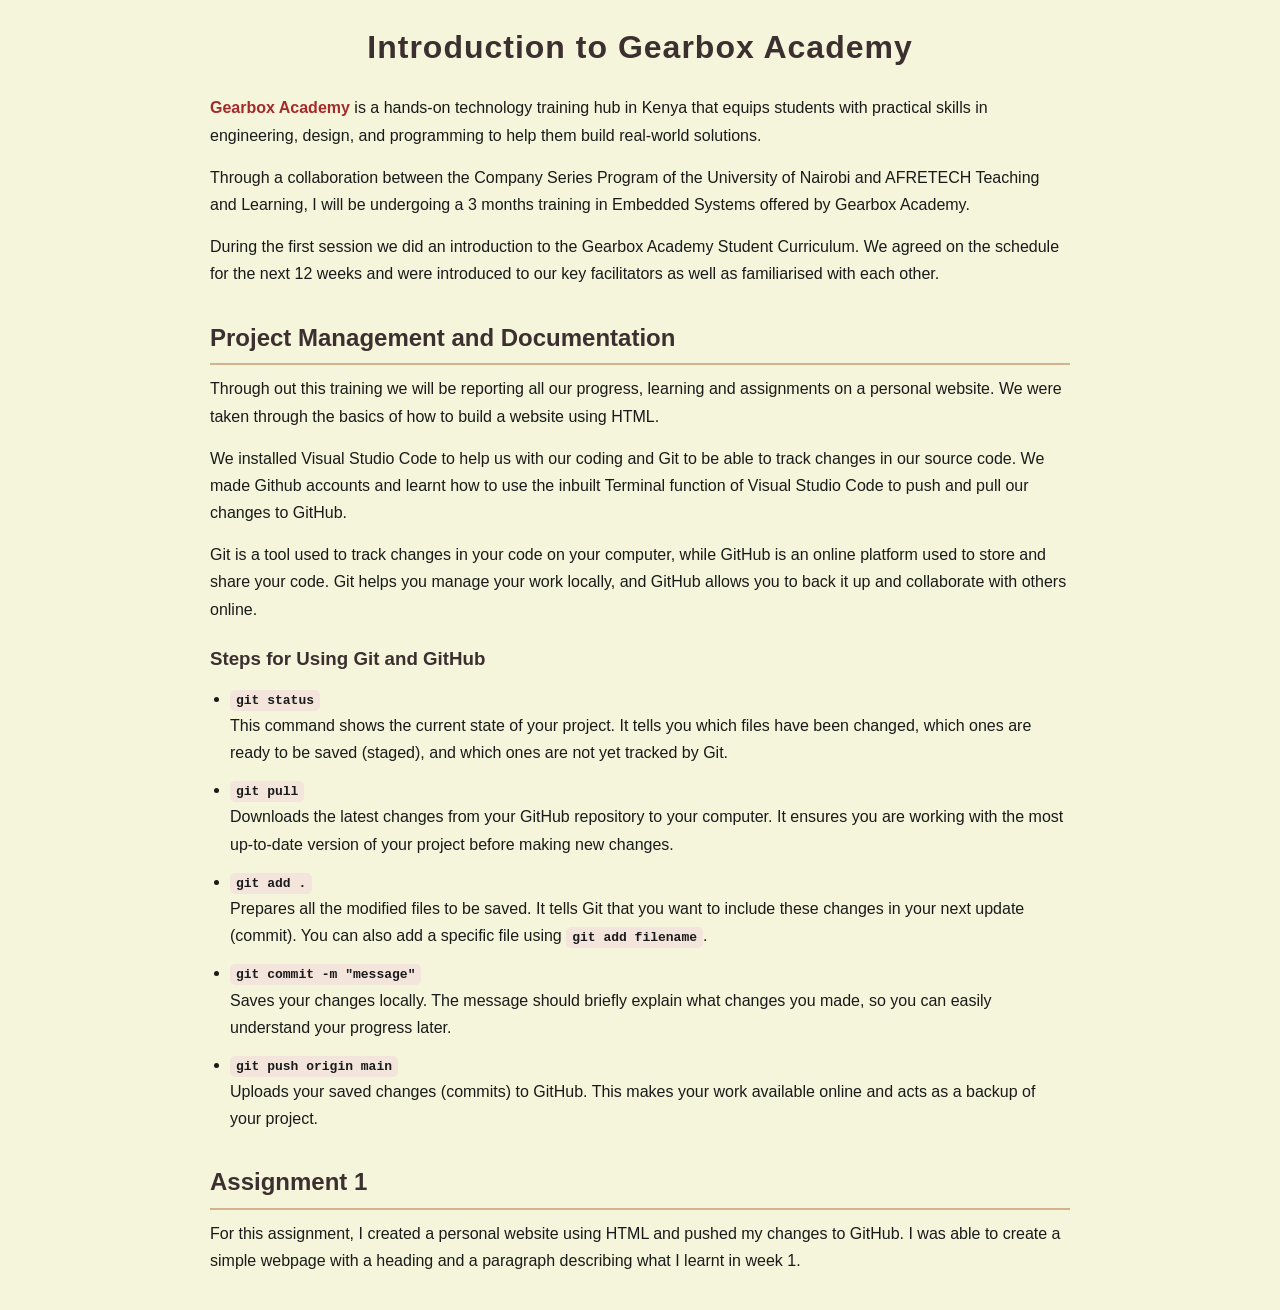
==== WEBSITE/week1.html @ fd00873a "Update website folder contents" ====
<!DOCTYPE html>
<html>
  <head>

    <title>Week 1 - Gearbox Academy</title>
     <link rel="stylesheet" href="styles.css">
     
  </head>
  <body>

    <h1> Introduction to Gearbox Academy</h1>

     <p> <a href="https://gearbox.co.ke/" target="_blank">Gearbox Academy</a> is a hands-on technology training hub in Kenya that equips 
      students with practical skills in engineering, design, and programming to help them build real-world solutions. </p>
   
    <p> Through a collaboration between the Company Series Program of the University 
      of Nairobi and AFRETECH Teaching and Learning, I will be undergoing a 3 months training in Embedded Systems
      offered by Gearbox Academy.</p>

    <p>During the first session we did an introduction to the Gearbox Academy Student Curriculum. We agreed on the schedule 
      for the next 12 weeks and were introduced to our key facilitators as well as familiarised with each other.  </p>

    <h2> Project Management and Documentation</h2>

    <p>
    Through out this training we will be reporting all our progress, learning and assignments on a personal website.
    We were taken through the basics of how to build a website using HTML.</p>

    <p> We installed Visual Studio Code to help us with our coding and Git to be able to track changes in our source code.
    We made Github accounts and learnt how to use the inbuilt Terminal function of Visual Studio Code to push and pull our 
    changes to GitHub.</p>
    <p>
    Git is a tool used to track changes in your code on your computer, while GitHub is an online platform used to store and share your code. 
    Git helps you manage your work locally, and GitHub allows you to back it up and collaborate with others online.
    </p>

    <h3>Steps for Using Git and GitHub</h3>

<ul>
    <li>
        <strong>git status</strong><br>
        This command shows the current state of your project. It tells you which files have been changed, 
        which ones are ready to be saved (staged), and which ones are not yet tracked by Git.
    </li>

    <li>
        <strong>git pull</strong><br>
        Downloads the latest changes from your GitHub repository to your computer. 
        It ensures you are working with the most up-to-date version of your project before making new changes.
    </li>

    <li>
        <strong>git add .</strong><br>
        Prepares all the modified files to be saved. It tells Git that you want to include 
        these changes in your next update (commit). You can also add a specific file using 
        <strong>git add filename</strong>.
    </li>

    <li>
        <strong>git commit -m "message"</strong><br>
        Saves your changes locally. The message should briefly explain what changes you made, 
        so you can easily understand your progress later.
    </li>

    <li>
        <strong>git push origin main</strong><br>
        Uploads your saved changes (commits) to GitHub. This makes your work available online 
        and acts as a backup of your project.
    </li>
</ul>

      
    <h2> Assignment 1</h2>

    <p> For this assignment, I created a personal website using HTML and pushed my changes to GitHub.
     I was able to create a simple webpage with a heading and a paragraph describing what I learnt in week 1.</p>
  </body>
  
</html>
---- WEBSITE/styles.css ----
/* Reset default styles */
* {
    margin: 0;
    padding: 0;
    box-sizing: border-box;
}


/* Body styling (match home.css) */
body {
    font-family: 'Segoe UI', 'Helvetica Neue', sans-serif;
    background-color: beige;
    color: #1a1a1a;
    line-height: 1.7;
    padding: 20px;
    max-width: 900px;
    margin: auto;
}


/* Headings (bold + warm neutral tones) */
h1, h2, h3, h4, h5, h6 {
    font-weight: 700;
    color: #3b2f2f; /* deep brown */
}

h1 {
    text-align: center;
    margin-bottom: 20px;
    letter-spacing: 1px;
}

h2 {
    margin-top: 30px;
    margin-bottom: 10px;
    border-bottom: 2px solid #d2b48c; /* soft tan line */
    padding-bottom: 5px;
}

h3 {
    margin-top: 20px;
    margin-bottom: 10px;
}


/* Paragraphs */
p {
    margin-bottom: 15px;
    font-size: 16px;
}


/* Links (match card tones) */
a {
    color: brown;
    text-decoration: none;
    font-weight: 600;
}

a:hover {
    text-decoration: underline;
    color: palevioletred;
}


/* Lists */
ul {
    margin-left: 20px;
    margin-bottom: 20px;
}

li {
    margin-bottom: 10px;
}


/* Code-like text (Git commands) */
strong {
    color: #1a1a1a;
    background-color: #f3e5dc; /* soft warm highlight */
    padding: 3px 6px;
    border-radius: 5px;
    font-family: monospace;
}


/* Images (consistent soft style) */
img {
    max-width: 100%;
    height: auto;
    margin: 20px 0;
    border-radius: 10px;
    border: 2px solid #d2b48c;
}


/* Sections */
section {
    margin-bottom: 30px;
}
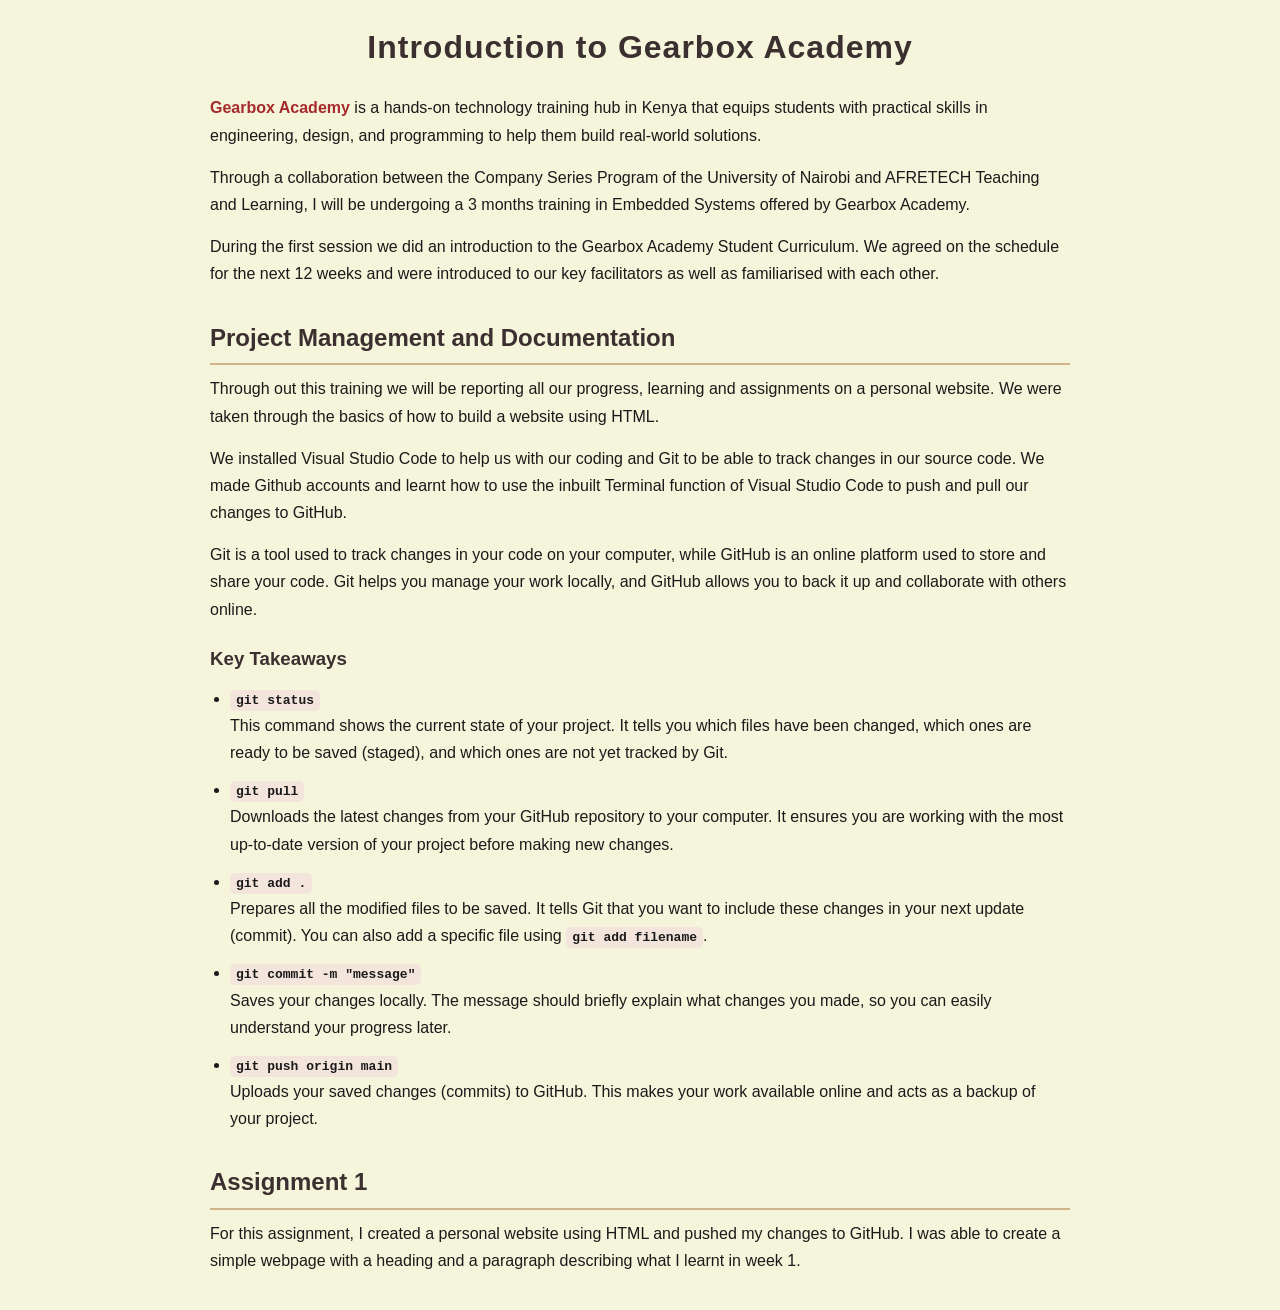
==== commit cd318c86: "Latest updates" ====
--- a/WEBSITE/week1.html
+++ b/WEBSITE/week1.html
@@ -34,7 +34,7 @@
     Git helps you manage your work locally, and GitHub allows you to back it up and collaborate with others online.
     </p>
 
-    <h3>Steps for Using Git and GitHub</h3>
+    <h3>Key Takeaways</h3>
 
 <ul>
     <li>
--- a/WEBSITE/styles.css
+++ b/WEBSITE/styles.css
@@ -17,7 +17,27 @@
     margin: auto;
 }
 
+pre code {
+      display: block;
+      background-color: #f4f4f4; /* light gray background */
+      padding: 15px;
+      border-radius: 8px;
+      font-family: 'Courier New', monospace; /* monospace font for code */
+      overflow-x: auto; /* scroll horizontally if long */
+      color: #1a1a1a; /* text color */
+    }
 
+   .output {
+      display: block;
+      background-color: #e8e8e8; /* light gray for output */
+      color: #1a1a1a;
+      padding: 15px;
+      border-radius: 8px;
+      font-family: 'Courier New', monospace;
+      margin-top: 10px;
+      overflow-x: auto;
+      white-space: pre;
+    }   
 /* Headings (bold + warm neutral tones) */
 h1, h2, h3, h4, h5, h6 {
     font-weight: 700;
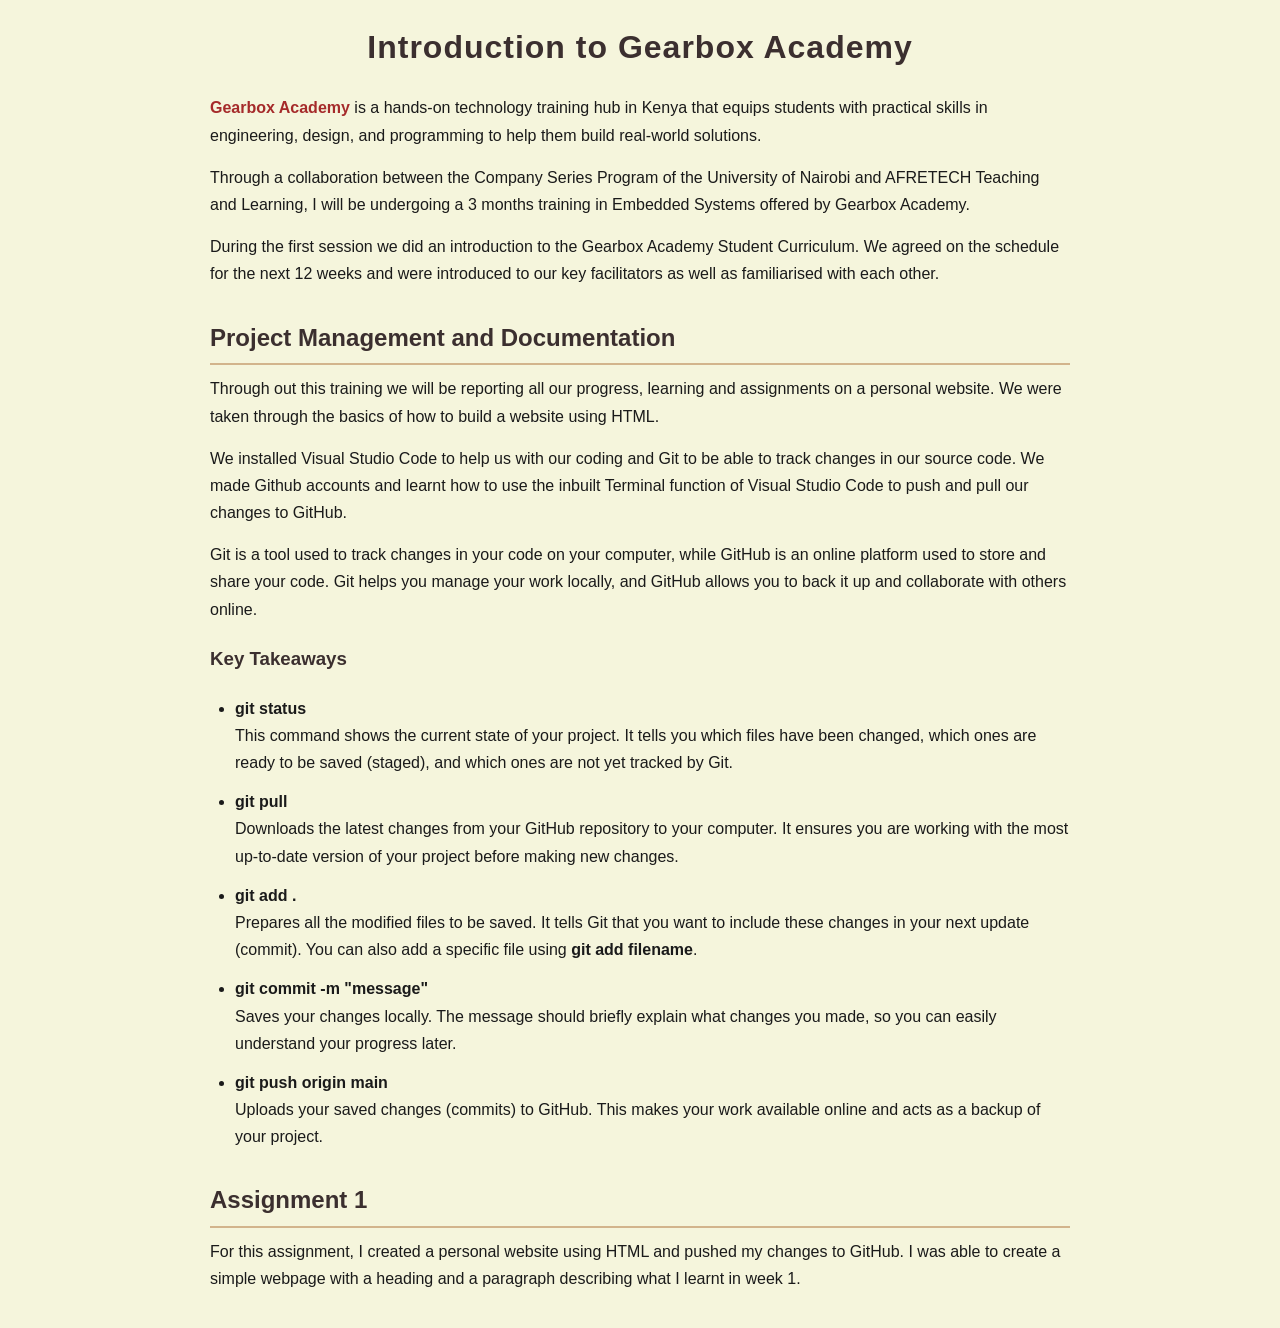
==== commit 9d298b91: "Added content on Week 2" ====
--- a/WEBSITE/week1.html
+++ b/WEBSITE/week1.html
@@ -36,7 +36,7 @@
 
     <h3>Key Takeaways</h3>
 
-<ul>
+<ul class="simple-list">
     <li>
         <strong>git status</strong><br>
         This command shows the current state of your project. It tells you which files have been changed, 
--- a/WEBSITE/styles.css
+++ b/WEBSITE/styles.css
@@ -84,35 +84,51 @@
 
 
 /* Lists */
-ul {
-    margin-left: 20px;
-    margin-bottom: 20px;
+.simple-list {
+    margin: 20px 0;
+    padding-left: 25px;
+    font-family: inherit;
+    font-size: 1rem;
+    line-height: 1.7;
+    color: #1a1a1a;
 }
 
-li {
-    margin-bottom: 10px;
+.simple-list li {
+    margin-bottom: 12px;
 }
 
+.simple-list li strong {
+    font-family: inherit;
+    font-weight: 600;
+    color: #1a1a1a;
+}
 
-/* Code-like text (Git commands) */
 strong {
+    font-family: "Times New Roman", Times, serif;
+    font-weight: 600;
     color: #1a1a1a;
-    background-color: #f3e5dc; /* soft warm highlight */
-    padding: 3px 6px;
-    border-radius: 5px;
-    font-family: monospace;
+    background: none;
+    padding: 0;
+    border-radius: 0;
 }
 
 
 /* Images (consistent soft style) */
-img {
-    max-width: 100%;
+.image-pair {
+    display: flex;
+    justify-content: center;
+    gap: 20px;
+    margin: 20px 0;
+    flex-wrap: wrap;
+}
+
+.image2,
+.image3 {
+    width: 45%;
     height: auto;
-    margin: 20px 0;
     border-radius: 10px;
     border: 2px solid #d2b48c;
 }
-
 
 /* Sections */
 section {
